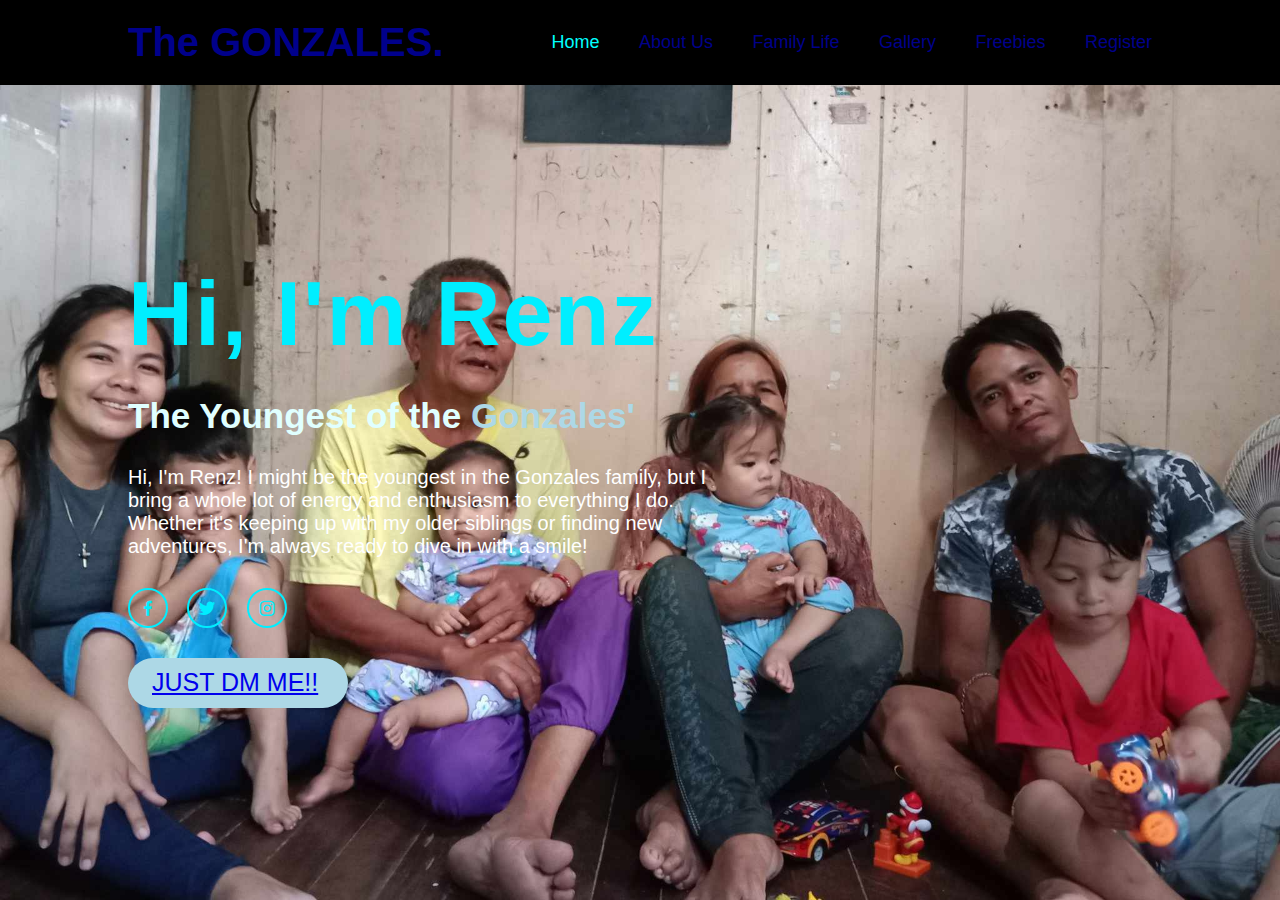
==== index.html @ 701d32ec "Add files via upload" ====
<!DOCTYPE html>
<html lang="en">
<head>
    <meta charset="UTF-8">
    <meta name="viewport" content="width=device-width, initial-scale=1.0">
    <meta name="HandledFriendly" content="true"/>
    <meta name="MobileOptimized" content="320"/>
    <title>Gonzales Family</title>
    <link href='https://unpkg.com/boxicons@2.1.4/css/boxicons.min.css' rel='stylesheet'>
    <link rel="stylesheet" href="style.css">
</head>
<body>
    <header class="header">
        <a href="index.html" class="logo">The GONZALES.
        </a>

        <nav class="navbar">
            <a href="index.html" class="active">Home</a>
            <a href="2aboutus.html">About Us</a>
            <a href="3familylife.html">Family Life</a>
            <a href="4gallery.html">Gallery</a>
            <a href="5freebies.html">Freebies</a>
            <a href="5registration.html">Register</a>
        </nav>
    </header>
    <section class="home">
        <div class="home-content">
            <h1>Hi, I'm Renz</h1>
            <h3>The Youngest of the <span>Gonzales'</span></h3>
            <p>Hi, I'm Renz! I might be the youngest in the Gonzales family, but I bring a whole lot of energy and enthusiasm to everything I do. Whether it's keeping up with my older siblings or finding new adventures, I'm always ready to dive in with a smile!</p>
            <div class="social-media">
                <a href="https://www.facebook.com/jhulian.dearmas"><i class='bx bxl-facebook' ></i></a>
                <a href="https://www.twitter.com/@Renz1133"><i class='bx bxl-twitter' ></i></a>
                <a href="https://Instagram.com/@wenzoooo0"><i class='bx bxl-instagram' ></i></a>
            </div>
            <div class="btn-box">
                <a href="99wannatalk.html">JUST DM ME!!</a>
            </div>
        </div>
    </section>
</body>
</html>
---- style.css ----
* {
    margin: 0;
    padding: 0;
    box-sizing: border-box;
    font-family: 'Poppins', sans-serif;
}

body {
    background-image: url(background1.jpg);
    background-position: center;
    background-repeat: no-repeat;
    background-size: cover;
    animation: change 10s infinite ease-in-out;
}

.header {
    position: fixed;
    top: 0;
    left: 0;
    width: 100%;
    padding: 20px 10%;
    background: black;
    display: flex;
    justify-content: space-between;
    align-items: center;
    z-index: 100;
}

.logo {
    font-size: 40px;
    color: darkblue;
    text-decoration: none;
    font-weight: 600;
}

.navbar a {
    font-size: 18px;
    color: darkblue;
    text-decoration: none;
    font-weight: 500;
    margin-left: 35px;
    transition: .3s;
}

.navbar a:hover,
.navbar a.active {
    color: aqua;
}

.home {
    height: 100vh;
    width: 100%;
    display: flex;
    align-items: center;
    padding: 70px 10% 0;
    justify-content: space-between;
    position: relative;
}

.home-content {
    max-width: 600px;
}

.home-content h1 {
    color: #0ef;
    font-size: 90px;
    font-weight: 700;
    letter-spacing: 2px;
    margin-bottom: 30px;
}

.home-content h3 {
    font-size: 35px;
    font-weight: 700;
    color: lightcyan;
    margin-bottom: 30px;
}

.home-content h3 span{
    color: lightblue;
}

.home-content p {
    font-size: 20px;
    color: white;
}

.home-content .btn-box {
    width: 220px;
    height: 50px;
    background: transparent;
    background: lightblue;
    padding: 10px 24px;
    text-decoration: none;
    font-size: 25px;
    border-radius: 50px;
    position: relative;
    justify-content: center;
}

.social-media a{
    size: 50px;
    display: inline-flex;
    justify-content: center;
    align-items: center;
    width: 40px;
    height: 40px;
    background: transparent;
    border: 2px solid #0ef;
    border-radius: 50%;
    font-size: 20px;
    color: #0ef;
    text-decoration: none;
    margin: 30px 15px 30px 0;
    transition: .5s ease;
}

.social-media a:hover {
    background: #0ef;
    color: #1f242d;
    box-shadow: 0 0 20px #0ef;
}

@keyframes change{
    0%
    {
        background-image: url(background2.jpg);
    }
    33.33%
    {
        background-image: url(background3.jpg);
    }
    66.66%
    {
        background-image: url(background4.jpg);
    }
    100%
    {
        background-image: url(background5.jpg);
    }
}
.form-container {
    background-color: #fff;
    padding: 20px;
    border-radius: 8px;
    box-shadow: 0 0 10px rgba(0, 0, 0, 0.1);
    width: 300px;
}

.form-container h2 {
    text-align: center;
    margin-bottom: 20px;
}

.form-container form {
    display: flex;
    flex-direction: column;
}

.form-container label {
    margin-bottom: 6px;
}

.form-container input[type="text"],
.form-container input[type="password"],
.form-container input[type="submit"] {
    padding: 8px;
    margin-bottom: 10px;
    border: 1px solid #ccc;
    border-radius: 4px;
    font-size: 14px;
}

.form-container input[type="submit"] {
    background-color: #4CAF50;
    color: white;
    cursor: pointer;
    transition: background-color 0.3s;
}

.form-container input[type="submit"]:hover {
    background-color: #45a049;
}
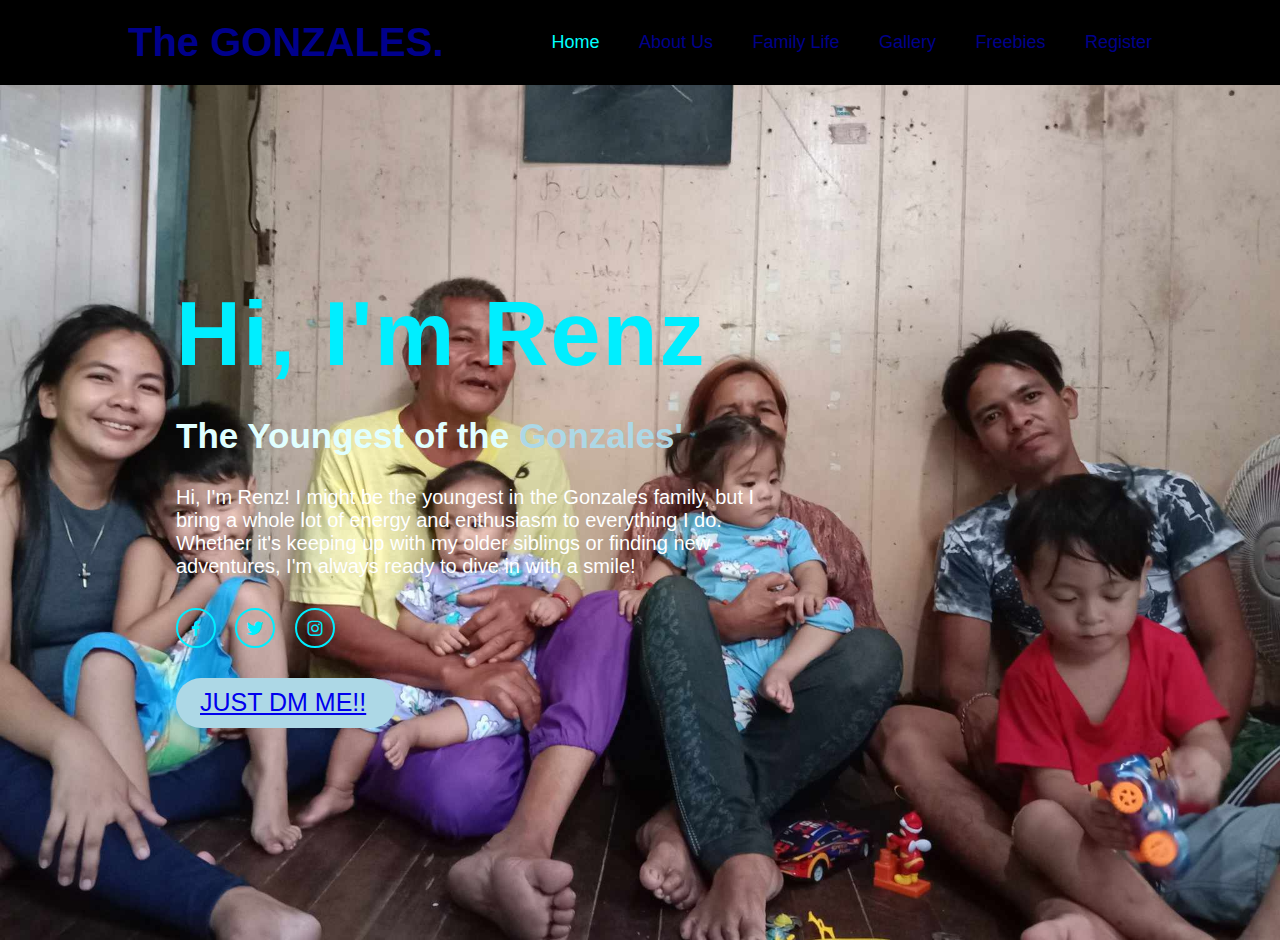
==== commit 5eed27b2: "Update index.html" ====
--- a/index.html
+++ b/index.html
@@ -10,6 +10,7 @@
     <link rel="stylesheet" href="style.css">
 </head>
 <body>
+    <div class="container">
     <header class="header">
         <a href="index.html" class="logo">The GONZALES.
         </a>
@@ -37,6 +38,7 @@
                 <a href="99wannatalk.html">JUST DM ME!!</a>
             </div>
         </div>
+    </div>
     </section>
 </body>
-</html>+</html>
--- a/style.css
+++ b/style.css
@@ -180,4 +180,25 @@
 
 .form-container input[type="submit"]:hover {
     background-color: #45a049;
-}+}
+.container {
+  width: 100%;
+  max-width: 1200px; /* Adjust max-width based on your design */
+  margin: 0 auto; /* Center align */
+  padding: 20px;
+}
+.container {
+  display: flex;
+  flex-direction: column;
+  justify-content: center; /* Center vertically */
+  align-items: center; /* Center horizontally */
+}
+@media screen and (max-width: 768px) {
+  .container {
+    padding: 10px;
+  }
+}
+img {
+  max-width: 100%;
+  height: auto; /* Maintain aspect ratio */
+}
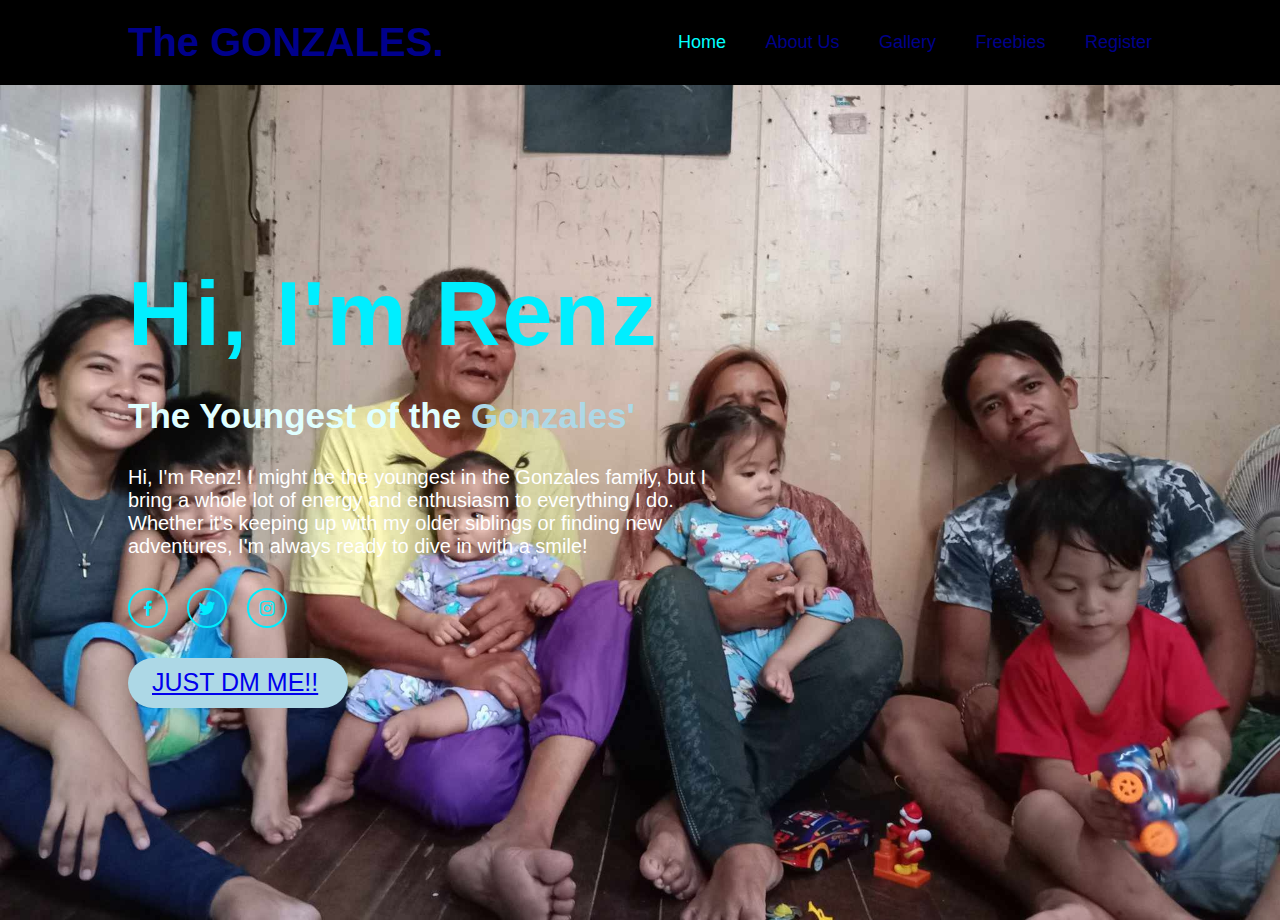
==== commit a11c961c: "Add files via upload" ====
--- a/index.html
+++ b/index.html
@@ -10,7 +10,6 @@
     <link rel="stylesheet" href="style.css">
 </head>
 <body>
-    <div class="container">
     <header class="header">
         <a href="index.html" class="logo">The GONZALES.
         </a>
@@ -18,7 +17,6 @@
         <nav class="navbar">
             <a href="index.html" class="active">Home</a>
             <a href="2aboutus.html">About Us</a>
-            <a href="3familylife.html">Family Life</a>
             <a href="4gallery.html">Gallery</a>
             <a href="5freebies.html">Freebies</a>
             <a href="5registration.html">Register</a>
@@ -38,7 +36,6 @@
                 <a href="99wannatalk.html">JUST DM ME!!</a>
             </div>
         </div>
-    </div>
     </section>
 </body>
-</html>
+</html>--- a/style.css
+++ b/style.css
@@ -181,24 +181,36 @@
 .form-container input[type="submit"]:hover {
     background-color: #45a049;
 }
-.container {
-  width: 100%;
-  max-width: 1200px; /* Adjust max-width based on your design */
-  margin: 0 auto; /* Center align */
-  padding: 20px;
-}
-.container {
-  display: flex;
-  flex-direction: column;
-  justify-content: center; /* Center vertically */
-  align-items: center; /* Center horizontally */
-}
-@media screen and (max-width: 768px) {
-  .container {
+  
+  nav ul {
+    list-style-type: none;
+    margin: 0;
+    padding: 0;
+  }
+  
+  nav ul li {
+    display: inline;
+    margin-right: 10px;
+  }
+  
+  nav ul li a {
+    color: #fff;
+    text-decoration: none;
+    padding: 5px 10px;
+  }
+  
+  nav ul li a:hover {
+    background-color: #555;
+  }
+
+  
+  section {
+    margin-bottom: 20px;
+  }
+  
+  footer {
+    text-align: center;
     padding: 10px;
-  }
-}
-img {
-  max-width: 100%;
-  height: auto; /* Maintain aspect ratio */
-}
+    background-color: #333;
+    color: #fff;
+  }